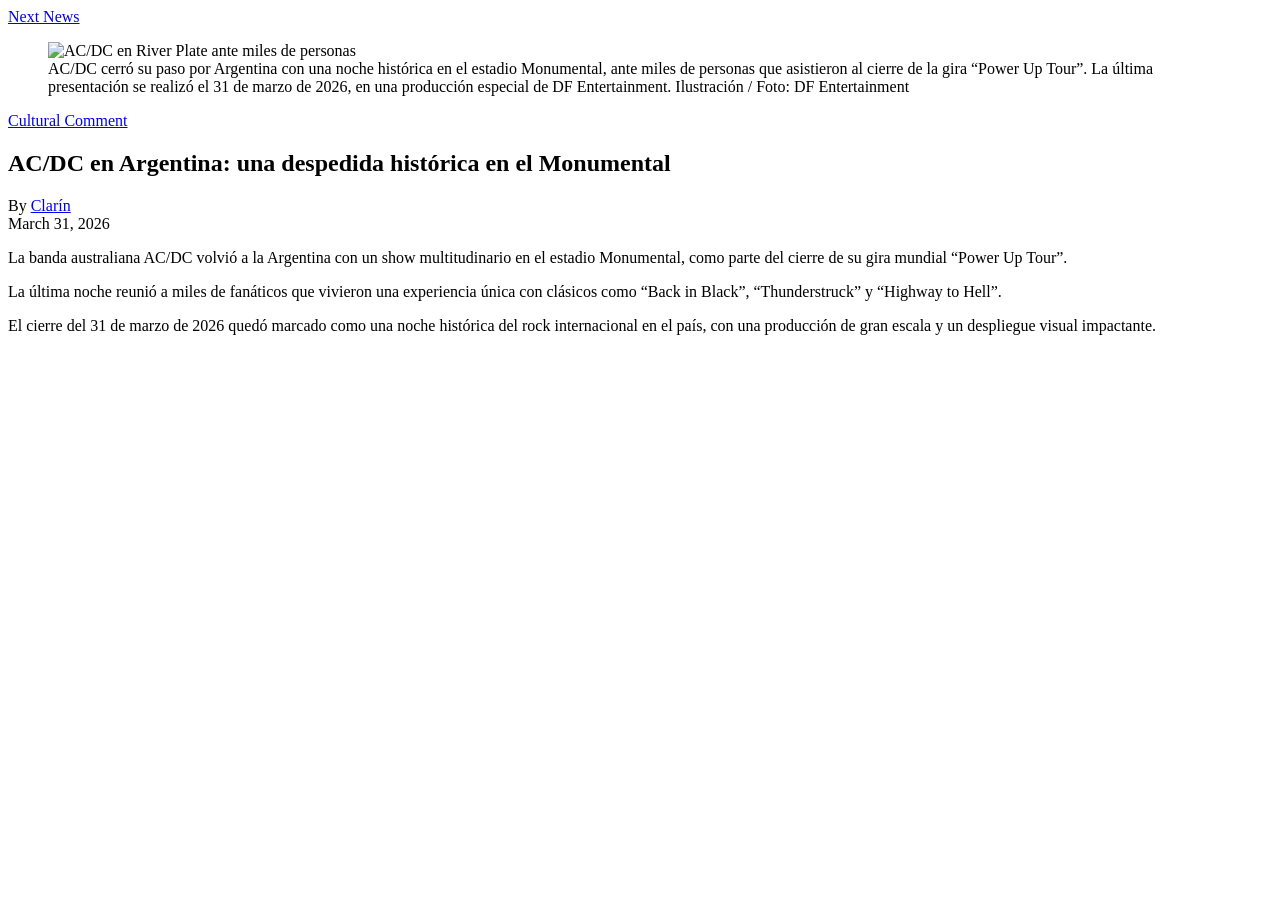
==== index.html @ dd9d7d1d "agregue el html" ====
<body>
  <div class="button">
    <a class="blank" href="./clase_2/index.html">Next News</a>
  </div>

  <article class="container">
    <header>
      <figure>
        <img class="ph"
          src=https://www.clarin.com/img/2026/04/01/-2G1M3NH__1256x620__2.jpg#1775017404620"
          alt="AC/DC en River Plate ante miles de personas">

        <figcaption>
          <span class="sub1">
            AC/DC cerró su paso por Argentina con una noche histórica en el estadio Monumental,
            ante miles de personas que asistieron al cierre de la gira “Power Up Tour”.
          </span>
          <span class="sub2">
            La última presentación se realizó el 31 de marzo de 2026, en una producción especial
            de DF Entertainment.
          </span>
          <span class="sub2">
            Ilustración / Foto: DF Entertainment
          </span>
        </figcaption>
      </figure>

      <div class="headLine">
        <a class="ttl" href="https://www.clarin.com/espectaculos/acdc-despedida-argentina-fiesta-cumpleanos-feliz_0_IBFUMcfK0Z.html">
          Cultural Comment
        </a>
        <h1>
          AC/DC en Argentina: una despedida histórica en el Monumental
        </h1>
      </div>

      <div>
        <div>
          By <a class="name" href="https://www.clarin.com">Clarín</a>
        </div>
        <time id="daytime">March 31, 2026</time>
      </div>
    </header>

    <div class="side">
      <p>
        La banda australiana AC/DC volvió a la Argentina con un show multitudinario en el estadio Monumental,
        como parte del cierre de su gira mundial “Power Up Tour”.
      </p>

      <p>
        La última noche reunió a miles de fanáticos que vivieron una experiencia única con clásicos como
        “Back in Black”, “Thunderstruck” y “Highway to Hell”.
      </p>

      <p>
        El cierre del 31 de marzo de 2026 quedó marcado como una noche histórica del rock internacional en el país,
        con una producción de gran escala y un despliegue visual impactante.
      </p>
    </div>
  </article>
</body>
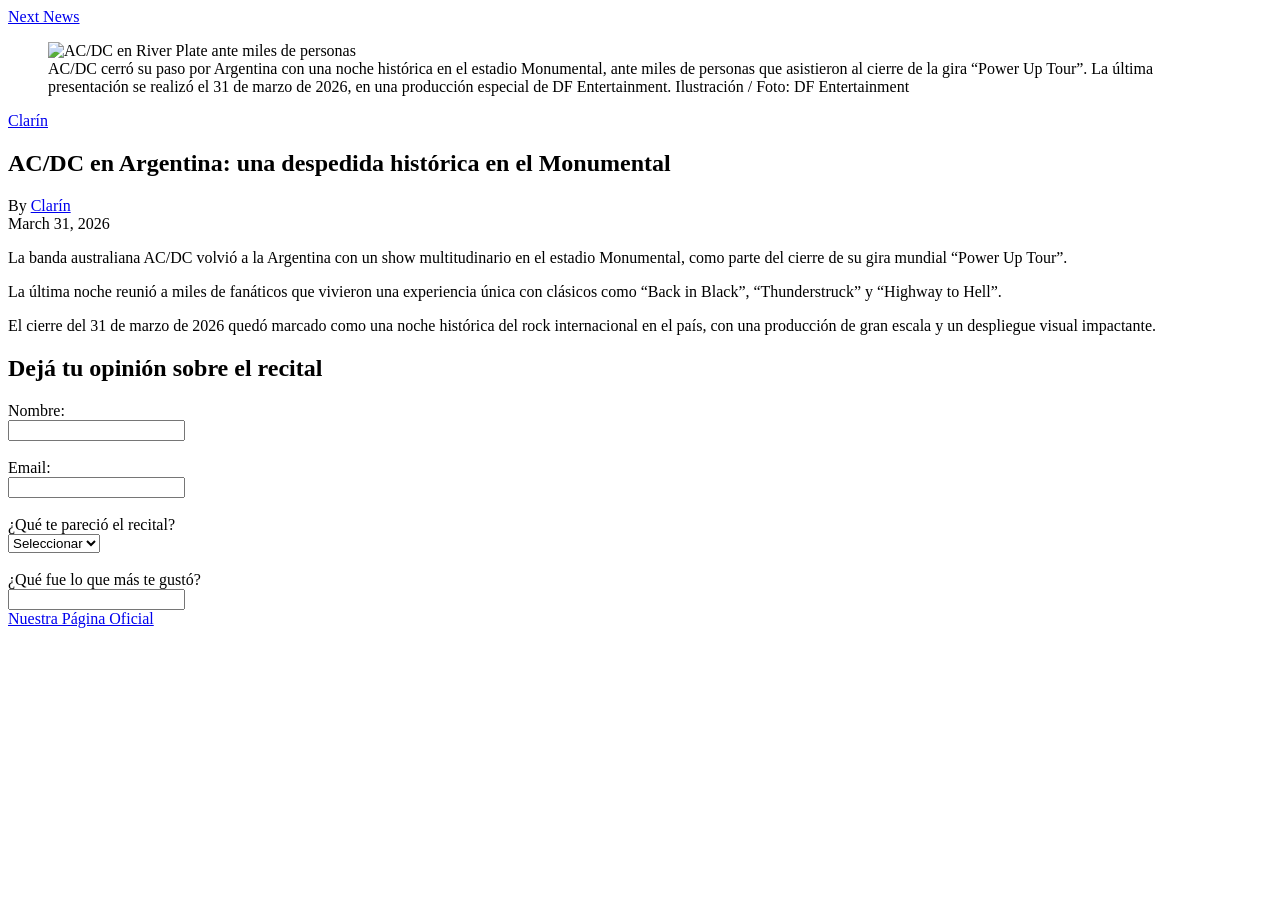
==== commit 9402e1e4: "nueva seccion en index.hmtl" ====
--- a/index.html
+++ b/index.html
@@ -1,13 +1,22 @@
+<!DOCTYPE html>
+<html lang="es">
+<head>
+    <meta charset="UTF-8">
+    <meta name="viewport" content="width=device-width, initial-scale=1.0">
+    <title>Noticia</title>
+</head>
+
 <body>
+
   <div class="button">
-    <a class="blank" href="./clase_2/index.html">Next News</a>
+    <a class="blank" href="./clase_2/formulario.html">Next News</a>
   </div>
 
   <article class="container">
     <header>
       <figure>
         <img class="ph"
-          src=https://www.clarin.com/img/2026/04/01/-2G1M3NH__1256x620__2.jpg#1775017404620"
+          src="https://www.clarin.com/img/2026/04/01/-2G1M3NH__1256x620__2.jpg#1775017404620"
           alt="AC/DC en River Plate ante miles de personas">
 
         <figcaption>
@@ -27,7 +36,7 @@
 
       <div class="headLine">
         <a class="ttl" href="https://www.clarin.com/espectaculos/acdc-despedida-argentina-fiesta-cumpleanos-feliz_0_IBFUMcfK0Z.html">
-          Cultural Comment
+          Clarín
         </a>
         <h1>
           AC/DC en Argentina: una despedida histórica en el Monumental
@@ -58,5 +67,36 @@
         con una producción de gran escala y un despliegue visual impactante.
       </p>
     </div>
+
+  
+    <section class="formulario">
+  <h2>Dejá tu opinión sobre el recital</h2>
+
+  <form action="#" method="POST" enctype="multipart/form-data">
+
+    <label for="nombre">Nombre:</label><br>
+    <input type="text" id="nombre" name="nombre" required><br><br>
+
+    <label for="email">Email:</label><br>
+    <input type="email" id="email" name="email" required><br><br>
+
+    <label for="puntaje">¿Qué te pareció el recital?</label><br>
+    <select id="puntaje" name="puntaje" required>
+      <option value="">Seleccionar</option>
+      <option value="excelente">Excelente</option>
+      <option value="muy_bueno">Muy bueno</option>
+      <option value="bueno">Bueno</option>
+      <option value="regular">Regular</option>
+      <option value="malo">Malo</option>
+    </select><br><br>
+
+    <label>¿Qué fue lo que más te gustó?</label><br>
+    <input 
   </article>
-</body>+
+  <footer>
+    <a href="https://www.acdc.com/tour/">Nuestra Página Oficial</a>
+  </footer>
+
+</body>
+</html>
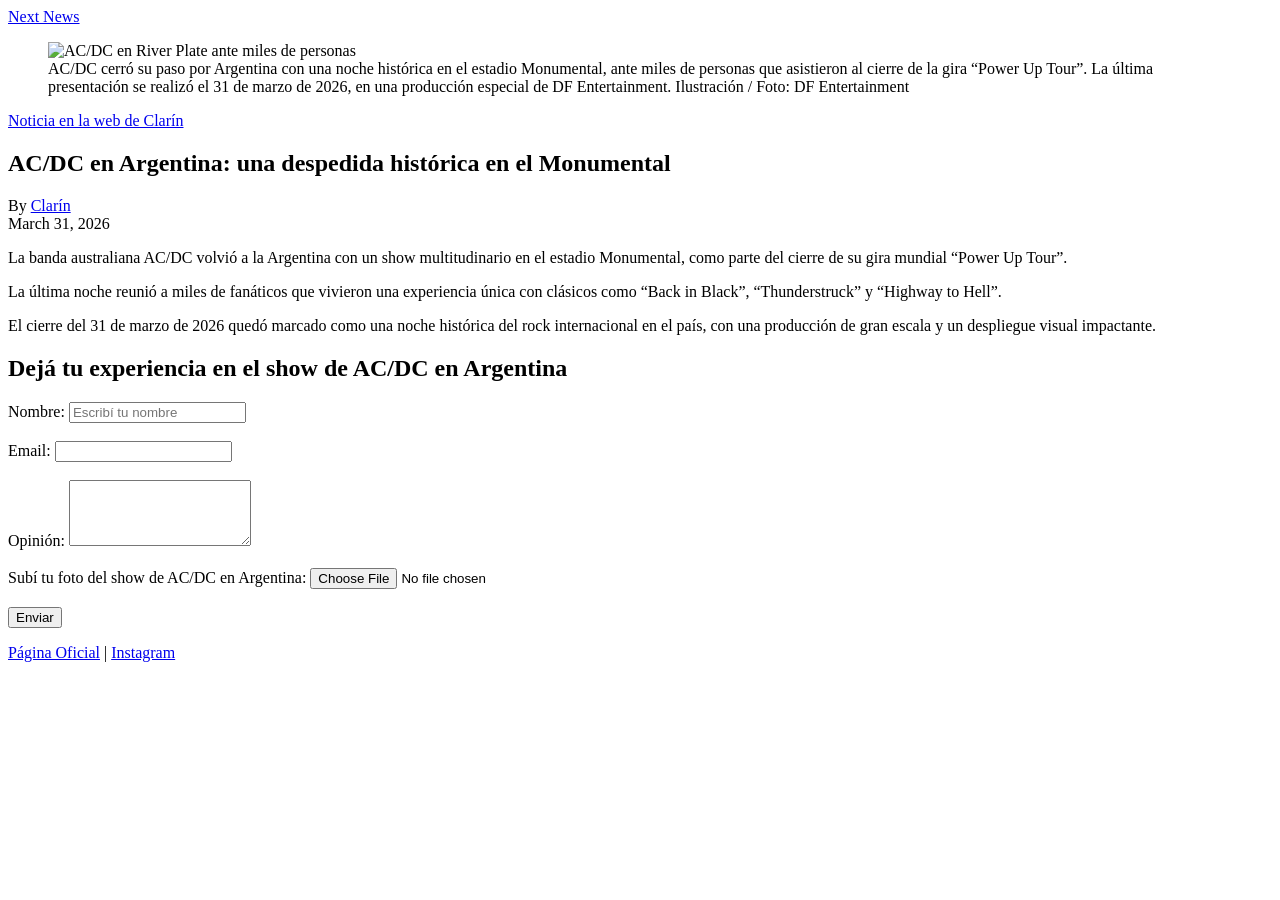
==== commit bcc47aa7: "agregue form, footer y parte del html que no se subio" ====
--- a/index.html
+++ b/index.html
@@ -3,13 +3,11 @@
 <head>
     <meta charset="UTF-8">
     <meta name="viewport" content="width=device-width, initial-scale=1.0">
-    <title>Noticia</title>
+    <title>AC/DC en Argentina: una despedida histórica en el Monumental</title>
 </head>
-
 <body>
-
   <div class="button">
-    <a class="blank" href="./clase_2/formulario.html">Next News</a>
+    <a class="blank" href="./clase_2/index.html">Next News</a>
   </div>
 
   <article class="container">
@@ -36,7 +34,7 @@
 
       <div class="headLine">
         <a class="ttl" href="https://www.clarin.com/espectaculos/acdc-despedida-argentina-fiesta-cumpleanos-feliz_0_IBFUMcfK0Z.html">
-          Clarín
+          Noticia en la web de Clarín
         </a>
         <h1>
           AC/DC en Argentina: una despedida histórica en el Monumental
@@ -67,36 +65,38 @@
         con una producción de gran escala y un despliegue visual impactante.
       </p>
     </div>
-
-  
-    <section class="formulario">
-  <h2>Dejá tu opinión sobre el recital</h2>
-
-  <form action="#" method="POST" enctype="multipart/form-data">
-
-    <label for="nombre">Nombre:</label><br>
-    <input type="text" id="nombre" name="nombre" required><br><br>
-
-    <label for="email">Email:</label><br>
-    <input type="email" id="email" name="email" required><br><br>
-
-    <label for="puntaje">¿Qué te pareció el recital?</label><br>
-    <select id="puntaje" name="puntaje" required>
-      <option value="">Seleccionar</option>
-      <option value="excelente">Excelente</option>
-      <option value="muy_bueno">Muy bueno</option>
-      <option value="bueno">Bueno</option>
-      <option value="regular">Regular</option>
-      <option value="malo">Malo</option>
-    </select><br><br>
-
-    <label>¿Qué fue lo que más te gustó?</label><br>
-    <input 
   </article>
 
+  <section id="formulario">
+    <h2>Dejá tu experiencia en el show de AC/DC en Argentina</h2>
+    <form action="#" method="post" enctype="multipart/form-data">
+
+      <label for="nombre">Nombre:</label>
+      <input type="text" id="nombre" name="nombre" placeholder="Escribí tu nombre" required>
+      <br><br>
+
+      <label for="email">Email:</label>
+      <input type="email" id="email" name="email" required>
+      <br><br>
+
+      <label for="opinion">Opinión:</label>
+      <textarea id="opinion" name="opinion" rows="4" required></textarea>
+      <br><br>
+
+      <label for="foto-show">Subí tu foto del show de AC/DC en Argentina:</label>
+      <input type="file" id="foto-show" name="foto-show" accept="image/*" required>
+      <br><br>
+
+      <button type="submit">Enviar</button>
+    </form>
+  </section>
+
   <footer>
-    <a href="https://www.acdc.com/tour/">Nuestra Página Oficial</a>
+    <p>
+      <a href="https://www.acdc.com" target="_blank" rel="noopener noreferrer">Página Oficial</a> |
+      <a href="https://www.instagram.com/acdc/" target="_blank" rel="noopener noreferrer">Instagram</a>
+    </p>
   </footer>
+</body>
 
-</body>
-</html>
+</html>
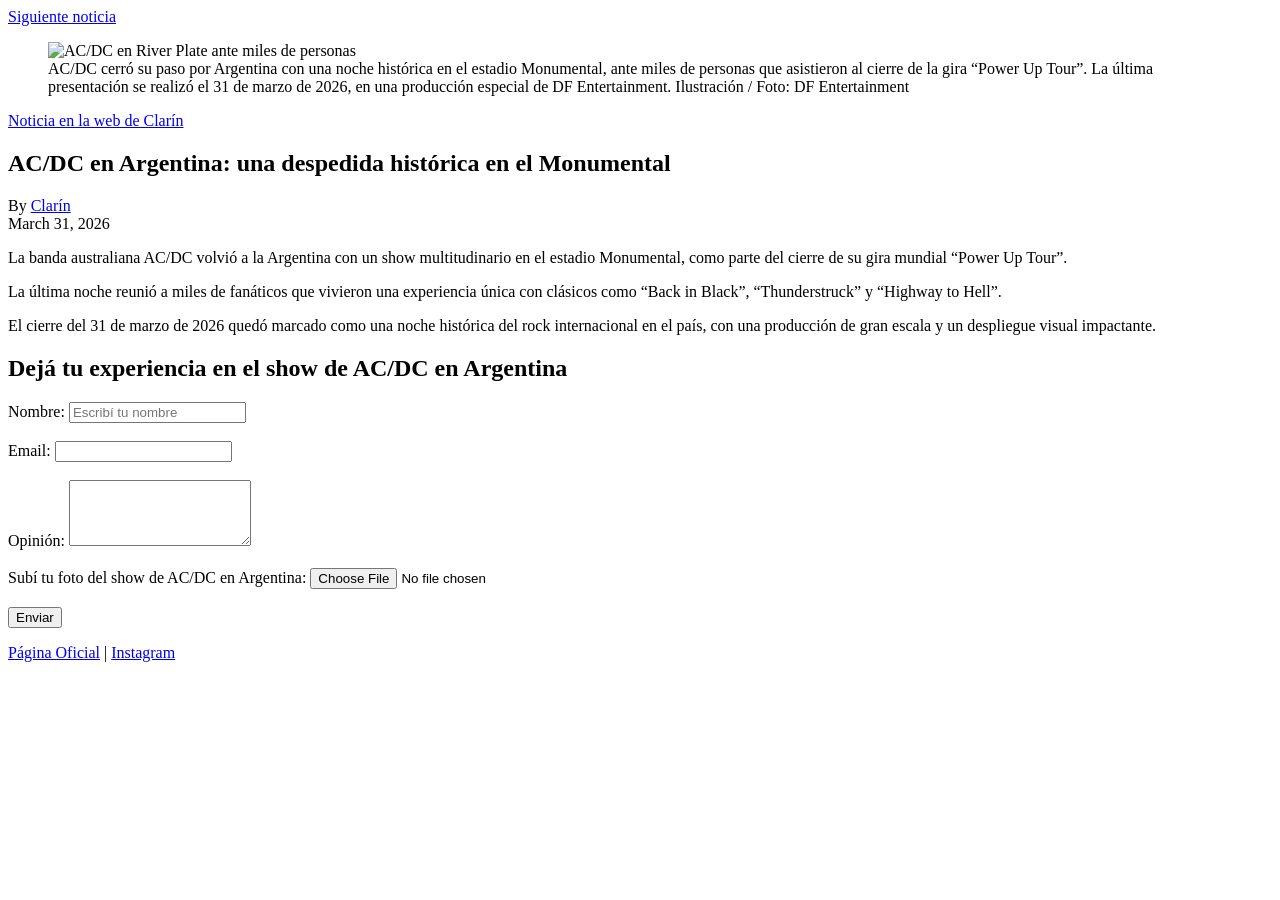
==== commit 8c5d8113: "practica copiar noticia externa" ====
--- a/index.html
+++ b/index.html
@@ -7,7 +7,7 @@
 </head>
 <body>
   <div class="button">
-    <a class="blank" href="./clase_2/index.html">Next News</a>
+    <a class="blank" href="./zz-top.html">Siguiente noticia</a>
   </div>
 
   <article class="container">
